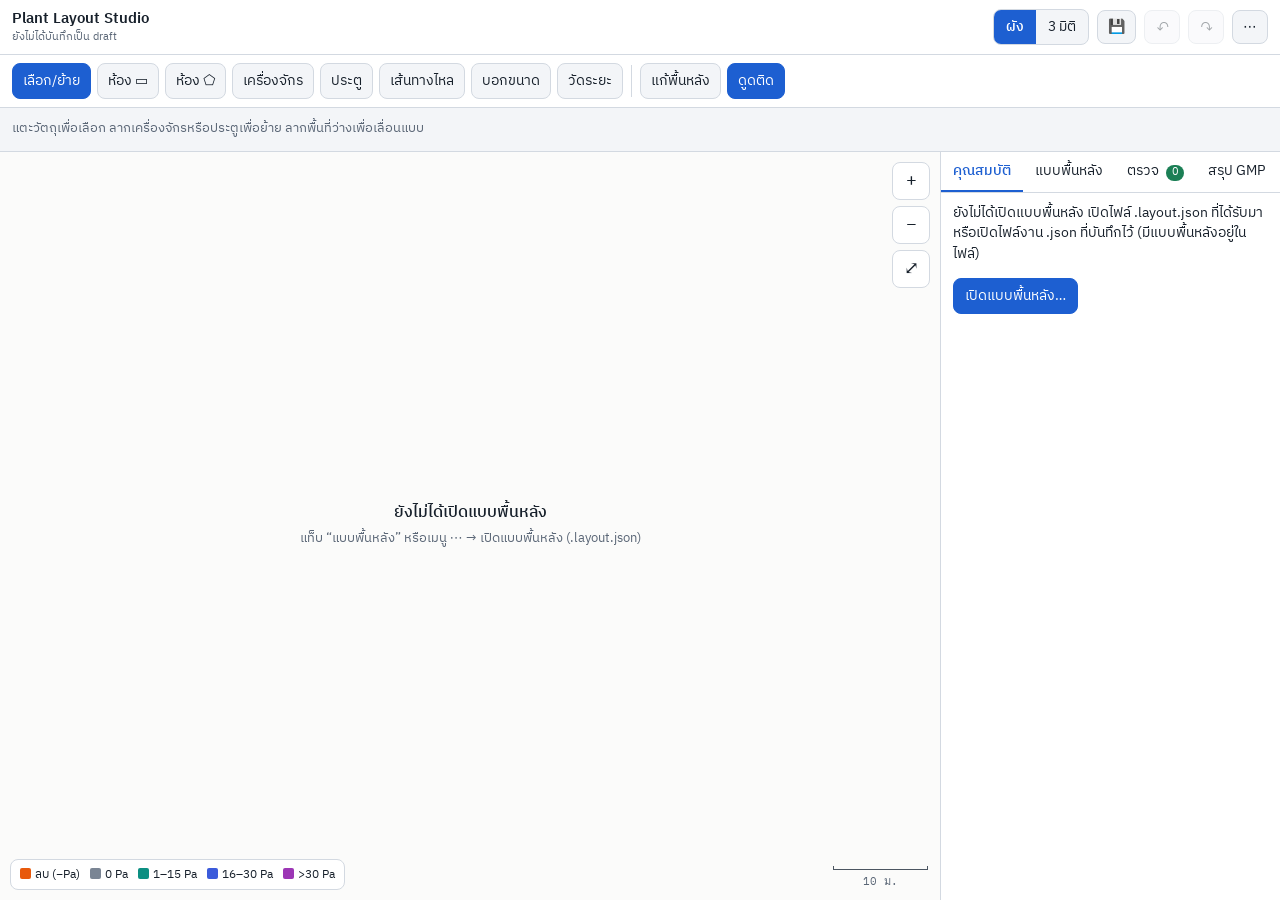
==== src/index.html @ 87b317af "Add files via upload" ====
<!DOCTYPE html>
<html lang="th">
<head>
<meta charset="utf-8">
<meta name="viewport" content="width=device-width, initial-scale=1, viewport-fit=cover">
<title>Plant Layout Studio</title>
<link rel="preconnect" href="https://fonts.googleapis.com">
<link rel="preconnect" href="https://fonts.gstatic.com" crossorigin>
<link href="https://fonts.googleapis.com/css2?family=IBM+Plex+Sans+Thai:wght@400;500;600&family=IBM+Plex+Mono:wght@400;500&display=swap" rel="stylesheet">
<link rel="stylesheet" href="style.css">
</head>
<body>
<div id="app">
  <header>
    <h1>Plant Layout Studio<small id="src">ผังพื้นอาคารผลิต · หน่วยเมตร</small></h1>
    <div class="sp"></div>
    <div class="seg" role="group" aria-label="มุมมอง">
      <button id="v2" aria-pressed="true">ผัง</button>
      <button id="v3" aria-pressed="false">3 มิติ</button>
    </div>
    <button class="ibtn" id="qsave" title="บันทึก draft (Ctrl+S)" aria-label="บันทึก draft">💾</button>
    <button class="ibtn" id="undo" title="ย้อนกลับ" aria-label="ย้อนกลับ">↶</button>
    <button class="ibtn" id="redo" title="ทำซ้ำ" aria-label="ทำซ้ำ">↷</button>
    <button class="ibtn" id="menu" aria-label="เมนู">⋯</button>
  </header>
  <div id="tools" role="toolbar" aria-label="เครื่องมือ"></div>
  <div id="ctx"></div>
  <div id="work">
    <div id="stage">
      <canvas id="c2"></canvas>
      <canvas id="c3"></canvas>
      <div class="float">
        <button id="zin" aria-label="ขยาย">+</button>
        <button id="zout" aria-label="ย่อ">−</button>
        <button id="fit" aria-label="พอดีหน้าจอ">⤢</button>
      </div>
      <div id="legend"></div>
      <div id="scalebar"></div>
      <div id="toast"></div>
    </div>
    <aside id="dock">
      <div id="tabs" role="tablist">
        <button role="tab" data-tab="props" aria-selected="true">คุณสมบัติ</button>
        <button role="tab" data-tab="layers" aria-selected="false">แบบพื้นหลัง</button>
        <button role="tab" data-tab="checks" aria-selected="false">ตรวจ <span class="badge z" id="nchk">0</span></button>
        <button role="tab" data-tab="sum" aria-selected="false">สรุป GMP</button>
        <button role="tab" data-tab="list" aria-selected="false">รายการ</button>
      </div>
      <div id="pane"></div>
    </aside>
  </div>
</div>

<dialog id="dlg"></dialog>
<input type="file" id="file" accept=".json,application/json" hidden>
<input type="file" id="lfile" accept=".json,application/json" hidden>
<!-- dev page: open through a web server (GitHub Pages /src/ or `python3 -m http.server`). The built single file is ../index.html -->
<script>window.UNDERLAY_URL='../layouts/PD2-floor2.layout.json';/* dev only, if the file exists locally */</script>
<script src="config.js"></script>
<script src="app.js"></script>
</body>
</html>
---- src/style.css ----
/* Layout idea: drafting-table app. Header, tool strip, full-bleed canvas, dock (bottom on phones, right on wide screens). */
:root{
  --bg:#e9ecf0; --panel:#ffffff; --panel2:#f3f5f8; --ink:#17202b; --muted:#5a6676; --line:#d3d9e1;
  --accent:#1d5fd1; --accent-ink:#ffffff; --accent-soft:#e3ecfb;
  --ok:#1b7f55; --warn:#a85f00; --warn-bg:#fff2dc; --err:#b8322a; --err-bg:#fde8e6; --info:#2b5fa8; --info-bg:#e8f0fb;
  --canvas:#fbfbfa; --uw:#aab2bc; --uw2:#4b5561; --grid:#e6e9ed;
  --font:"IBM Plex Sans Thai","Noto Sans Thai",system-ui,-apple-system,"Segoe UI",sans-serif;
  --mono:"IBM Plex Mono",ui-monospace,Menlo,Consolas,monospace;
  color-scheme:light;
}
@media (prefers-color-scheme: dark){
  :root:not([data-theme="light"]){
    --bg:#0e1216; --panel:#171d24; --panel2:#1e252d; --ink:#e7ebf0; --muted:#9aa5b3; --line:#2b343e;
    --accent:#6ea2ff; --accent-ink:#0b1320; --accent-soft:#1c2b44;
    --ok:#47c08a; --warn:#f0a53a; --warn-bg:#3a2a0f; --err:#ff8077; --err-bg:#3a1714; --info:#7fb0ff; --info-bg:#172338;
    --canvas:#0f1317; --uw:#46505c; --uw2:#8e99a8; --grid:#1a2026; color-scheme:dark;
  }
}
:root[data-theme="dark"]{
  --bg:#0e1216; --panel:#171d24; --panel2:#1e252d; --ink:#e7ebf0; --muted:#9aa5b3; --line:#2b343e;
  --accent:#6ea2ff; --accent-ink:#0b1320; --accent-soft:#1c2b44;
  --ok:#47c08a; --warn:#f0a53a; --warn-bg:#3a2a0f; --err:#ff8077; --err-bg:#3a1714; --info:#7fb0ff; --info-bg:#172338;
  --canvas:#0f1317; --uw:#46505c; --uw2:#8e99a8; --grid:#1a2026; color-scheme:dark;
}
*{box-sizing:border-box}
html,body{height:100%;margin:0}
body{background:var(--bg);color:var(--ink);font:14px/1.45 var(--font);overflow:hidden;-webkit-text-size-adjust:100%}
button,input,select{font:inherit;color:inherit}
button{cursor:pointer}
:focus-visible{outline:2px solid var(--accent);outline-offset:1px}
#app{height:100%;display:grid;grid-template-rows:auto auto auto minmax(0,1fr);grid-template-columns:minmax(0,1fr);}
header{display:flex;align-items:center;gap:8px;padding:8px 12px;background:var(--panel);border-bottom:1px solid var(--line)}
header h1{font-size:15px;font-weight:600;margin:0;white-space:nowrap}
header h1 small{display:block;font-weight:400;font-size:11px;color:var(--muted)}
.sp{flex:1}
.seg{display:inline-flex;border:1px solid var(--line);border-radius:8px;overflow:hidden;background:var(--panel2)}
.seg button{border:0;background:transparent;padding:6px 12px;min-height:34px}
.seg button[aria-pressed="true"]{background:var(--accent);color:var(--accent-ink);font-weight:500}
.ibtn{border:1px solid var(--line);background:var(--panel2);border-radius:8px;min-width:36px;min-height:34px;padding:4px 10px}
.ibtn:disabled{opacity:.4;cursor:default}
.ibtn:hover:not(:disabled){border-color:var(--accent)}
#tools{display:flex;gap:6px;padding:8px 12px;background:var(--panel);border-bottom:1px solid var(--line);overflow-x:auto;scrollbar-width:thin}
#tools button{flex:none;border:1px solid var(--line);background:var(--panel2);border-radius:8px;padding:6px 10px;min-height:36px;white-space:nowrap}
#tools button[aria-pressed="true"]{background:var(--accent);border-color:var(--accent);color:var(--accent-ink)}
#tools .gap{flex:none;width:1px;background:var(--line);margin:2px 2px}
#ctx{display:flex;gap:6px;align-items:center;padding:6px 12px;background:var(--panel2);border-bottom:1px solid var(--line);overflow-x:auto;min-height:44px;scrollbar-width:thin}
#ctx .hint{flex:none;color:var(--muted);font-size:12.5px;white-space:nowrap}
#ctx .chip{flex:none;border:1px solid var(--line);background:var(--panel);border-radius:999px;padding:4px 11px;min-height:32px;white-space:nowrap;font-size:13px}
#ctx .chip[aria-pressed="true"]{background:var(--accent-soft);border-color:var(--accent);color:var(--accent);font-weight:500}
#ctx .chip.go{background:var(--accent);color:var(--accent-ink);border-color:var(--accent)}
#work{display:grid;grid-template-rows:minmax(0,1fr) auto;grid-template-columns:minmax(0,1fr);min-height:0}
#stage{position:relative;min-height:0;background:var(--canvas);overflow:hidden}
canvas{position:absolute;inset:0;width:100%;height:100%;touch-action:none;display:block}
#c3{display:none}
.float{position:absolute;right:10px;top:10px;display:flex;flex-direction:column;gap:6px}
.float button{width:38px;height:38px;border-radius:8px;border:1px solid var(--line);background:var(--panel);font-size:18px;line-height:1;padding:0}
#toast{position:absolute;left:50%;top:10px;transform:translateX(-50%);background:var(--ink);color:var(--bg);padding:6px 12px;border-radius:8px;font-size:13px;max-width:80%;opacity:0;pointer-events:none;transition:opacity .2s}
#toast.on{opacity:.95}
#legend{position:absolute;left:10px;bottom:10px;background:color-mix(in srgb,var(--panel) 92%,transparent);border:1px solid var(--line);border-radius:8px;padding:6px 9px;font-size:12px;display:flex;flex-wrap:wrap;gap:4px 10px;max-width:70%}
#legend i{display:inline-block;width:11px;height:11px;border-radius:2px;margin-right:4px;vertical-align:-1px}
#scalebar{position:absolute;right:12px;bottom:10px;font:11px var(--mono);color:var(--muted);text-align:center}
#scalebar div{height:4px;border:1.5px solid var(--uw2);border-top:0;margin-bottom:2px}
#dock{background:var(--panel);border-top:1px solid var(--line);display:flex;flex-direction:column;min-height:0;max-height:44vh}
#tabs{display:flex;border-bottom:1px solid var(--line);overflow-x:auto}
#tabs button{flex:1 0 auto;border:0;background:transparent;padding:9px 12px;border-bottom:2px solid transparent;white-space:nowrap}
#tabs button[aria-selected="true"]{border-bottom-color:var(--accent);color:var(--accent);font-weight:500}
.badge{display:inline-block;min-width:18px;padding:0 5px;border-radius:9px;background:var(--err);color:#fff;font-size:11px;text-align:center;margin-left:4px}
.badge.z{background:var(--ok)}
#pane{overflow:auto;padding:10px 12px;min-height:0;flex:1}
#dock.collapsed #pane{display:none}
@media (min-width:900px){
  #work{grid-template-rows:minmax(0,1fr);grid-template-columns:minmax(0,1fr) 340px}
  #dock{max-height:none;border-top:0;border-left:1px solid var(--line)}
}
.f{display:grid;grid-template-columns:1fr 1fr;gap:8px 10px;margin:6px 0}
.f label{display:flex;flex-direction:column;gap:2px;font-size:12px;color:var(--muted)}
.f label.w{grid-column:1/-1}
.f input,.f select{border:1px solid var(--line);background:var(--panel2);border-radius:7px;padding:6px 8px;min-height:36px;color:var(--ink);font-size:14px;width:100%}
.f input[type=number]{font-family:var(--mono)}
.row{display:flex;flex-wrap:wrap;gap:6px;margin:8px 0}
.btn{border:1px solid var(--line);background:var(--panel2);border-radius:8px;padding:6px 11px;min-height:36px}
.btn:hover{border-color:var(--accent)}
.btn.pri{background:var(--accent);border-color:var(--accent);color:var(--accent-ink)}
.btn.dng{color:var(--err)}
.muted{color:var(--muted);font-size:12.5px}
h3{font-size:13px;margin:10px 0 4px;font-weight:600}
.pa{display:flex;gap:5px;flex-wrap:wrap}
.pa button{border:1px solid var(--line);background:var(--panel2);border-radius:6px;padding:2px 8px;min-height:28px;font:12px var(--mono)}
.item{display:flex;gap:8px;align-items:flex-start;padding:8px 10px;border-radius:8px;margin:5px 0;cursor:pointer;border:1px solid transparent;text-align:left;width:100%;background:var(--panel2)}
.item.err{background:var(--err-bg);color:var(--err)}
.item.warn{background:var(--warn-bg);color:var(--warn)}
.item.info{background:var(--info-bg);color:var(--info)}
.item b{font-weight:600}
.ok{padding:10px;border-radius:8px;background:var(--panel2);color:var(--ok)}
table{border-collapse:collapse;width:100%;font-size:13px}
th,td{padding:5px 6px;border-bottom:1px solid var(--line);text-align:left;vertical-align:top}
th{font-size:12px;color:var(--muted);font-weight:500}
td.n,th.n{text-align:right;font-family:var(--mono)}
.lay{display:flex;align-items:center;gap:8px;padding:4px 0;border-bottom:1px solid var(--line);font-size:13px}
.lay input{width:18px;height:18px}
.lay span.c{margin-left:auto;font:12px var(--mono);color:var(--muted)}
.sw{display:inline-block;width:12px;height:12px;border-radius:3px;margin-right:6px;vertical-align:-1px}
input[type=range]{width:100%}
dialog{border:1px solid var(--line);border-radius:12px;background:var(--panel);color:var(--ink);padding:16px;max-width:min(420px,92vw)}
dialog::backdrop{background:rgba(0,0,0,.4)}
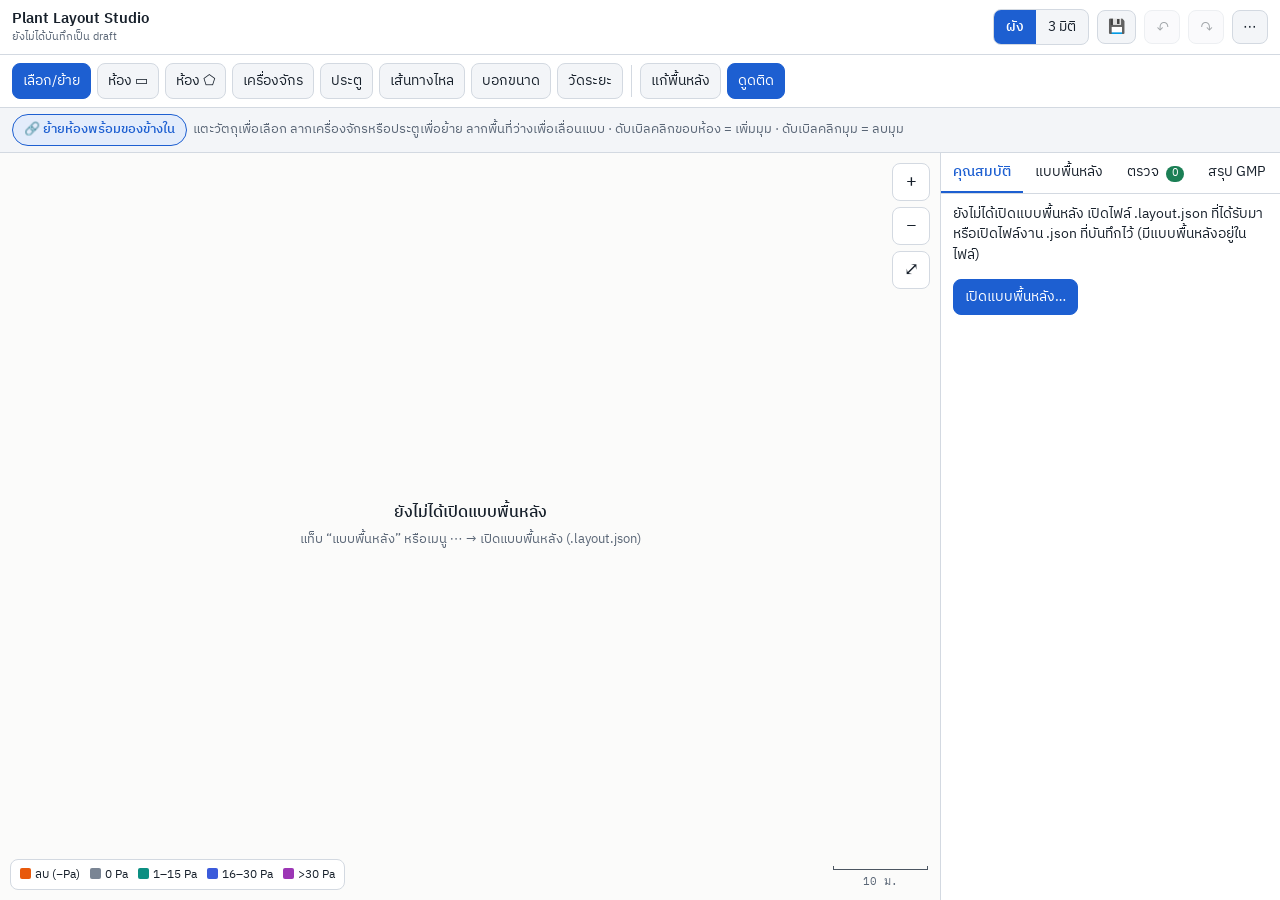
==== commit 83a0a637: "v1.11.0: shared editing in Claude artifact, Ctrl+Z with Thai keyboard - collab.js: rooms/machines/do" ====
--- a/src/index.html
+++ b/src/index.html
@@ -14,6 +14,7 @@
   <header>
     <h1>Plant Layout Studio<small id="src">ผังพื้นอาคารผลิต · หน่วยเมตร</small></h1>
     <div class="sp"></div>
+    <button id="collab" class="collab" hidden title="งานร่วม: ใครเปิดอยู่ และสถานะการบันทึก"></button>
     <div class="seg" role="group" aria-label="มุมมอง">
       <button id="v2" aria-pressed="true">ผัง</button>
       <button id="v3" aria-pressed="false">3 มิติ</button>
@@ -58,5 +59,6 @@
 <script>window.UNDERLAY_URL='../layouts/PD2-floor2.layout.json';/* dev only, if the file exists locally */</script>
 <script src="config.js"></script>
 <script src="app.js"></script>
+<script src="collab.js"></script>
 </body>
 </html>
--- a/src/style.css
+++ b/src/style.css
@@ -39,6 +39,9 @@
 .ibtn{border:1px solid var(--line);background:var(--panel2);border-radius:8px;min-width:36px;min-height:34px;padding:4px 10px}
 .ibtn:disabled{opacity:.4;cursor:default}
 .ibtn:hover:not(:disabled){border-color:var(--accent)}
+.collab{border:1px solid var(--ok);color:var(--ok);background:var(--panel);border-radius:999px;min-height:32px;padding:3px 11px;font-size:12px;white-space:nowrap}
+.collab.busy{border-color:var(--info);color:var(--info)}
+.collab.bad{border-color:var(--warn);color:var(--warn);background:var(--warn-bg)}
 #tools{display:flex;gap:6px;padding:8px 12px;background:var(--panel);border-bottom:1px solid var(--line);overflow-x:auto;scrollbar-width:thin}
 #tools button{flex:none;border:1px solid var(--line);background:var(--panel2);border-radius:8px;padding:6px 10px;min-height:36px;white-space:nowrap}
 #tools button[aria-pressed="true"]{background:var(--accent);border-color:var(--accent);color:var(--accent-ink)}
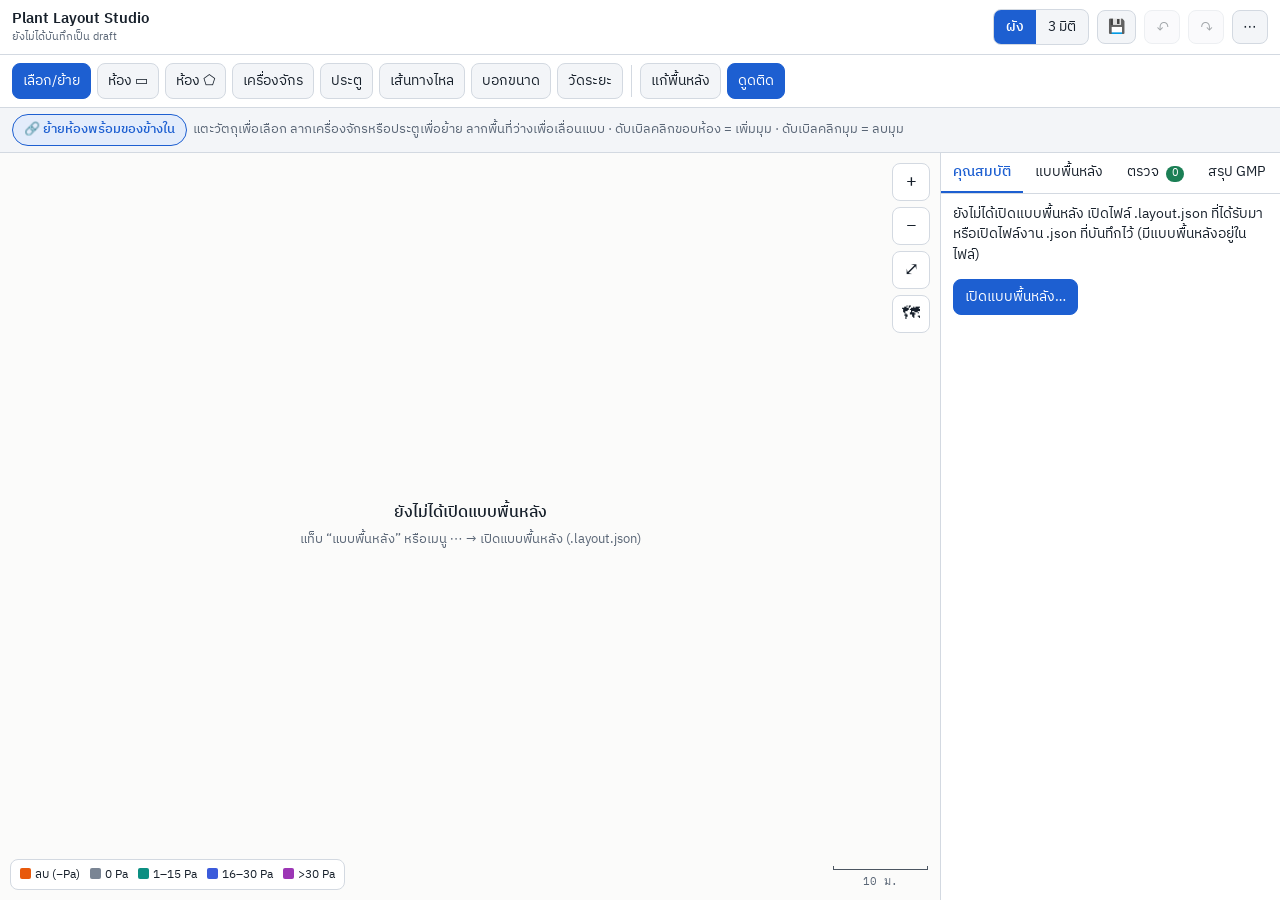
==== commit ff4cc0ae: "v1.17.0: plant tabs, scan backgrounds, merge-from-file - background layouts may carry a scanned imag" ====
--- a/src/index.html
+++ b/src/index.html
@@ -24,6 +24,7 @@
     <button class="ibtn" id="redo" title="ทำซ้ำ" aria-label="ทำซ้ำ">↷</button>
     <button class="ibtn" id="menu" aria-label="เมนู">⋯</button>
   </header>
+  <div id="plants" role="tablist" aria-label="Plant" hidden></div>
   <div id="tools" role="toolbar" aria-label="เครื่องมือ"></div>
   <div id="ctx"></div>
   <div id="work">
@@ -34,6 +35,7 @@
         <button id="zin" aria-label="ขยาย">+</button>
         <button id="zout" aria-label="ย่อ">−</button>
         <button id="fit" aria-label="พอดีหน้าจอ">⤢</button>
+        <button id="bgtog" aria-label="เปิด/ปิดพื้นหลัง" aria-pressed="true" title="ซ่อนพื้นหลัง">🗺</button>
       </div>
       <div id="legend"></div>
       <div id="scalebar"></div>
--- a/src/style.css
+++ b/src/style.css
@@ -28,7 +28,9 @@
 button,input,select{font:inherit;color:inherit}
 button{cursor:pointer}
 :focus-visible{outline:2px solid var(--accent);outline-offset:1px}
-#app{height:100%;display:grid;grid-template-rows:auto auto auto minmax(0,1fr);grid-template-columns:minmax(0,1fr);}
+#app{height:100%;display:grid;grid-template-rows:auto auto auto auto minmax(0,1fr);grid-template-columns:minmax(0,1fr);}
+#app>#work{grid-row:5}
+#plants[hidden]{display:none}
 header{display:flex;align-items:center;gap:8px;padding:8px 12px;background:var(--panel);border-bottom:1px solid var(--line)}
 header h1{font-size:15px;font-weight:600;margin:0;white-space:nowrap}
 header h1 small{display:block;font-weight:400;font-size:11px;color:var(--muted)}
@@ -39,6 +41,13 @@
 .ibtn{border:1px solid var(--line);background:var(--panel2);border-radius:8px;min-width:36px;min-height:34px;padding:4px 10px}
 .ibtn:disabled{opacity:.4;cursor:default}
 .ibtn:hover:not(:disabled){border-color:var(--accent)}
+#plants{display:flex;gap:4px;padding:6px 12px 0;background:var(--panel2);border-bottom:1px solid var(--line);overflow-x:auto;scrollbar-width:thin}
+.ptab{flex:none;border:1px solid var(--line);border-bottom:none;background:var(--panel2);color:var(--muted);border-radius:8px 8px 0 0;padding:6px 14px;font-size:13px;white-space:nowrap;margin-bottom:-1px}
+.ptab[aria-selected="true"]{background:var(--panel);color:var(--ink);font-weight:600;border-color:var(--line);border-bottom:1px solid var(--panel)}
+.ptab:hover{color:var(--ink)}
+.ptab.add{border-style:dashed;color:var(--accent)}
+.ptab.ed{padding:6px 10px}
+.ptab .pc{font-weight:400;color:var(--accent);font-size:12px}
 .collab{border:1px solid var(--ok);color:var(--ok);background:var(--panel);border-radius:999px;min-height:32px;padding:3px 11px;font-size:12px;white-space:nowrap}
 .collab.busy{border-color:var(--info);color:var(--info)}
 .collab.bad{border-color:var(--warn);color:var(--warn);background:var(--warn-bg)}
@@ -57,6 +66,7 @@
 #c3{display:none}
 .float{position:absolute;right:10px;top:10px;display:flex;flex-direction:column;gap:6px}
 .float button{width:38px;height:38px;border-radius:8px;border:1px solid var(--line);background:var(--panel);font-size:18px;line-height:1;padding:0}
+.float button[aria-pressed="false"]{opacity:.5;border-style:dashed}
 #toast{position:absolute;left:50%;top:10px;transform:translateX(-50%);background:var(--ink);color:var(--bg);padding:6px 12px;border-radius:8px;font-size:13px;max-width:80%;opacity:0;pointer-events:none;transition:opacity .2s}
 #toast.on{opacity:.95}
 #legend{position:absolute;left:10px;bottom:10px;background:color-mix(in srgb,var(--panel) 92%,transparent);border:1px solid var(--line);border-radius:8px;padding:6px 9px;font-size:12px;display:flex;flex-wrap:wrap;gap:4px 10px;max-width:70%}
